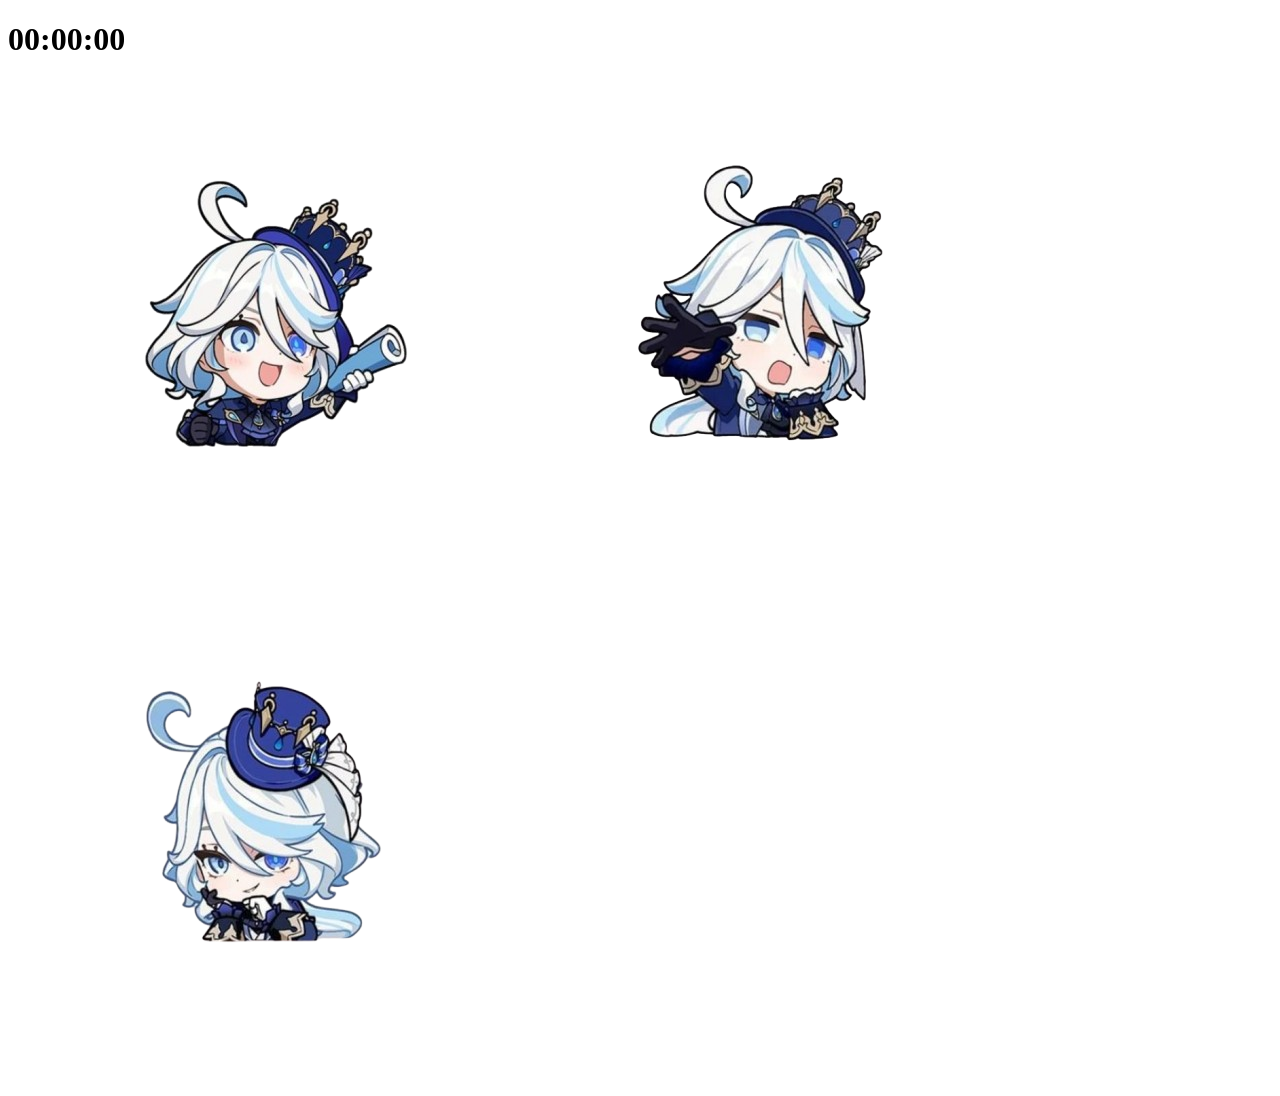
==== Stop Watch.html @ d0fb2773 "add button images" ====
<!DOCTYPE html>
<html lang="en">
<head>
    <meta charset="UTF-8">
    <meta name="viewport" content="width=device-width, initial-scale=1.0">
    <title>Furina Stop Watch</title>
    <link rel="stylesheet" href="Stop Watch.css">
</head>
<body>
    <div class="stopwatch">
        <h1>00:00:00</h1>
        <div class="buttons">
            <img src="furina_start-removebg-preview.png" alt="start">
            <img src="furina_stop-removebg-preview (1).png" alt="stop">
            <img src="furina_restart-removebg-preview.png" alt="reset">
        </div>

    </div>
    
</body>
</html>
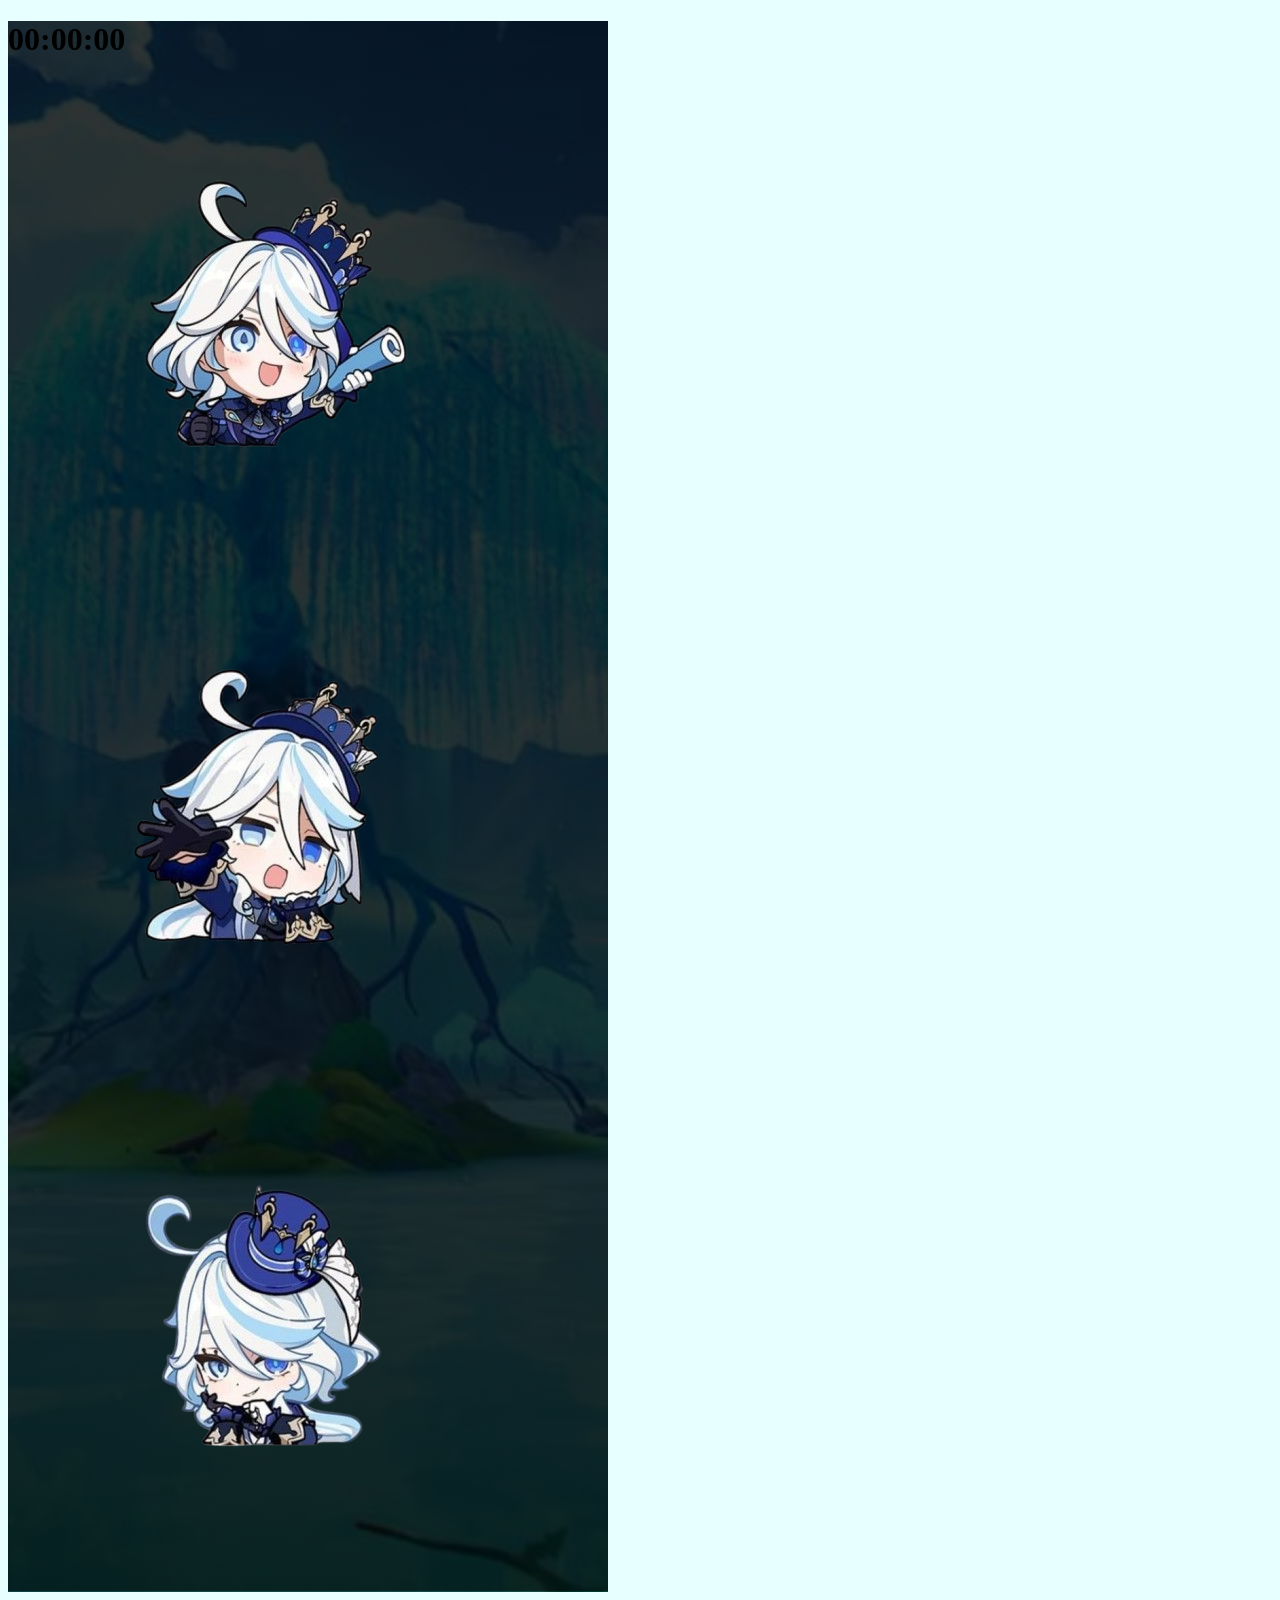
==== commit 38213d6d: "timer js" ====
--- a/Stop Watch.html
+++ b/Stop Watch.html
@@ -8,14 +8,15 @@
 </head>
 <body>
     <div class="stopwatch">
-        <h1>00:00:00</h1>
+        <h1 id="clock">00:00:00</h1>
         <div class="buttons">
-            <img src="furina_start-removebg-preview.png" alt="start">
-            <img src="furina_stop-removebg-preview (1).png" alt="stop">
-            <img src="furina_restart-removebg-preview.png" alt="reset">
+            <img id="btn" src="images/furina_start-removebg-preview.png" alt="start" onclick="watchStart()">
+            <img id="btn" src="images/furina_stop-removebg-preview (1).png" alt="stop">
+            <img id="btn" src="images/furina_restart-removebg-preview.png" alt="reset">
         </div>
 
     </div>
     
+    <link rel="module" href="Stop Watch.js">
 </body>
 </html>
--- a/Stop Watch.css
+++ b/Stop Watch.css
@@ -0,0 +1,30 @@
+body{
+    background:#e7ffff ;
+
+}
+
+::-webkit-scrollbar{
+    width:10px;
+}
+
+::-webkit-scrollbar-track {
+  box-shadow: inset 0 0 5px grey; 
+  border-radius: 10px;
+}
+
+::-webkit-scrollbar-thumb{
+    background-color: #111a49e4;
+    border-radius: 10px;
+}
+
+::-webkit-scrollbar-thumb:hover{background-color: #111a49;
+}
+
+.stopwatch{
+    width: 90%;
+    max-width: 600px;
+    background-image: linear-gradient(rgba(0,0,0,0.8), rgba(0,0,0,0.8)), url(images/Fontaine.jfif);
+    background-size: cover;
+    background-position: center;
+}
+
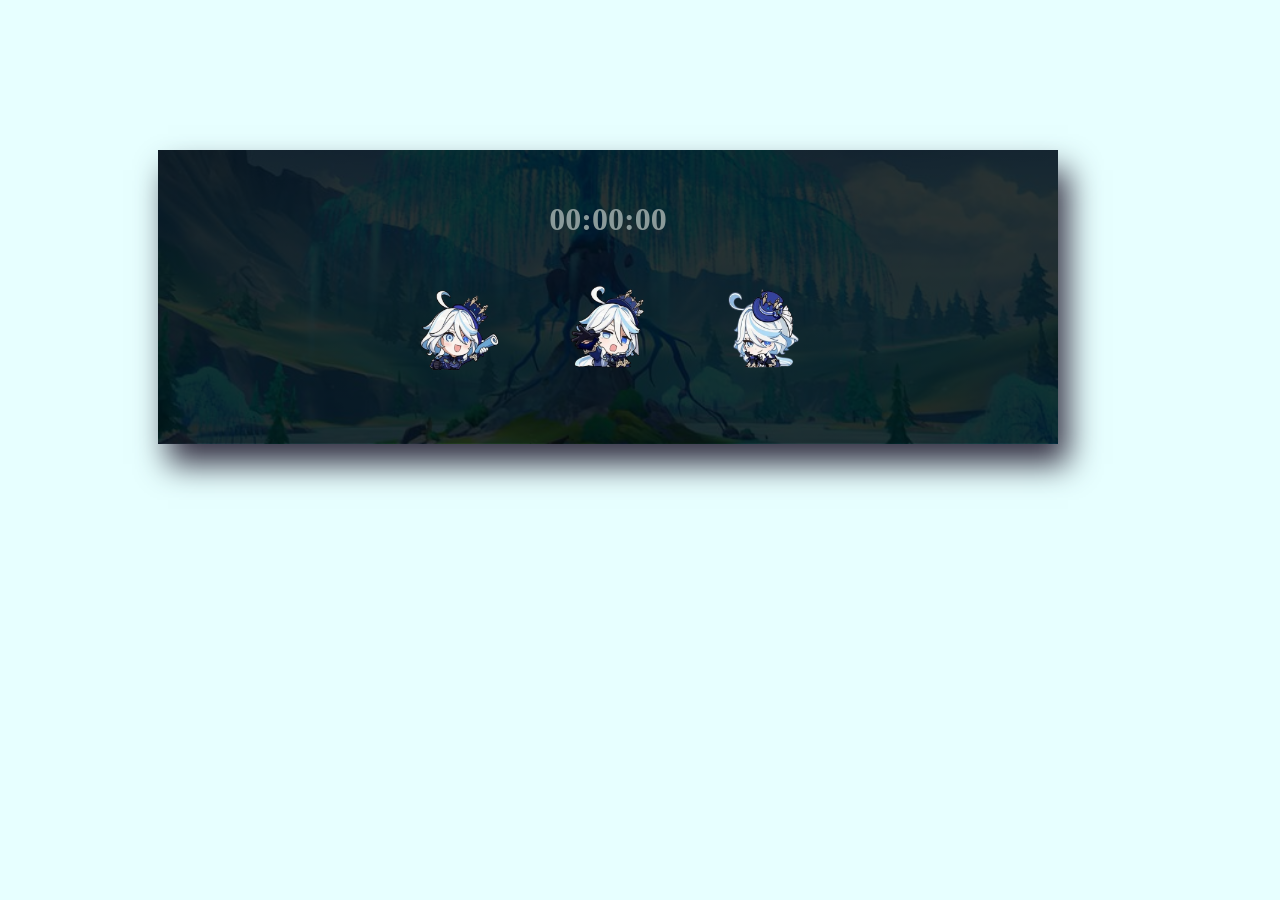
==== commit 265d7f1e: "re-sizing te buttons and fixing bg-img" ====
--- a/Stop Watch.html
+++ b/Stop Watch.html
@@ -10,9 +10,9 @@
     <div class="stopwatch">
         <h1 id="clock">00:00:00</h1>
         <div class="buttons">
-            <img id="btn" src="images/furina_start-removebg-preview.png" alt="start" onclick="watchStart()">
-            <img id="btn" src="images/furina_stop-removebg-preview (1).png" alt="stop">
-            <img id="btn" src="images/furina_restart-removebg-preview.png" alt="reset">
+            <img id="btn" src="images/furina_start-removebg-preview.png" alt="start" onclick="watchStart()" style="width: 150px;">
+            <img id="btn" src="images/furina_stop-removebg-preview (1).png" alt="stop" style="width: 150px;">
+            <img id="btn" src="images/furina_restart-removebg-preview.png" alt="reset" style="width: 150px;">
         </div>
 
     </div>
--- a/Stop Watch.css
+++ b/Stop Watch.css
@@ -22,9 +22,14 @@
 
 .stopwatch{
     width: 90%;
-    max-width: 600px;
+    max-width: 900px;
     background-image: linear-gradient(rgba(0,0,0,0.8), rgba(0,0,0,0.8)), url(images/Fontaine.jfif);
     background-size: cover;
     background-position: center;
+    text-align: center;
+    padding: 30px 0;
+    margin:150px;
+    box-shadow: 10px 20px 30px #353244;
+    color: #8A9A9A;
 }
 
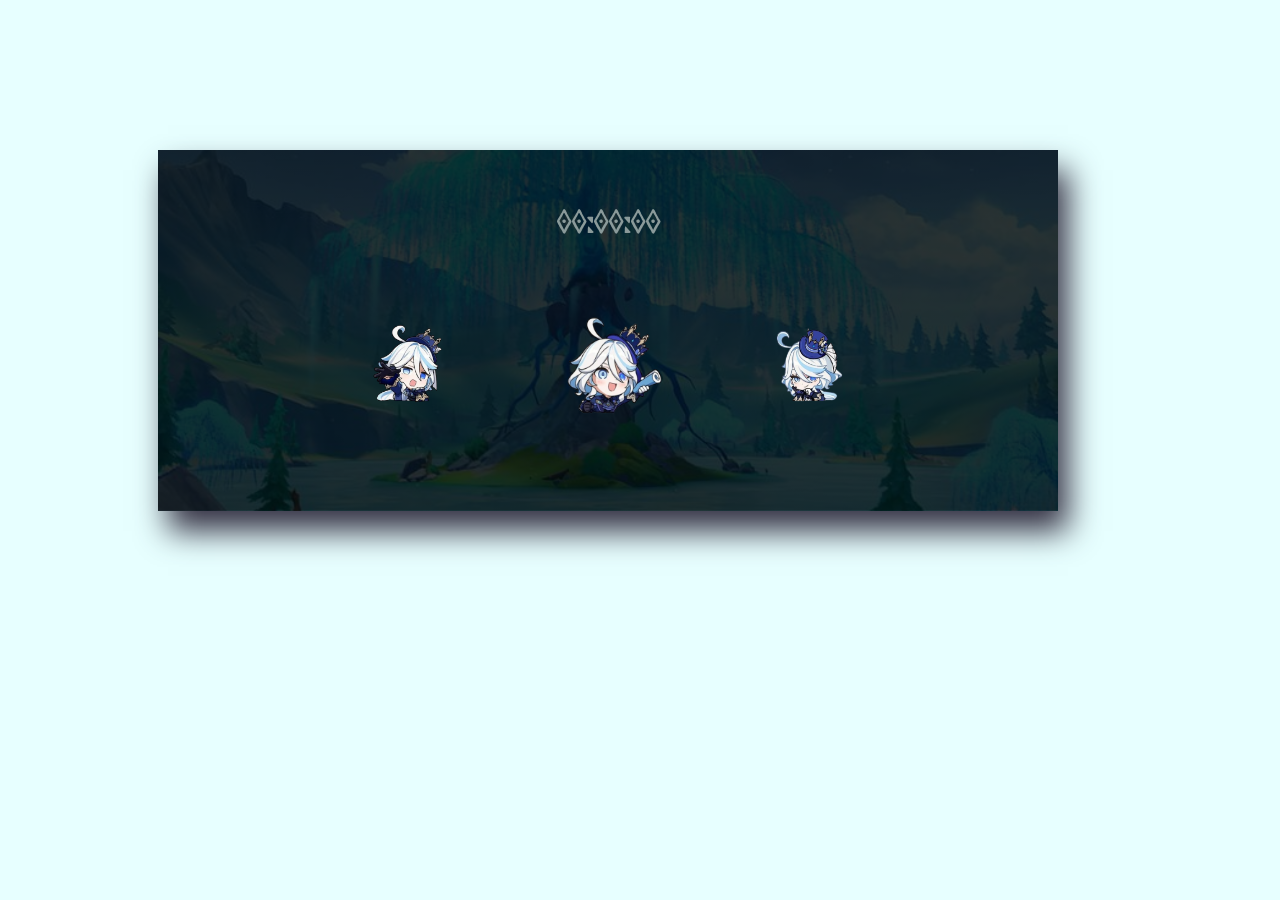
==== commit ea8fda1f: "fixing link" ====
--- a/Stop Watch.html
+++ b/Stop Watch.html
@@ -10,13 +10,14 @@
     <div class="stopwatch">
         <h1 id="clock">00:00:00</h1>
         <div class="buttons">
-            <img id="btn" src="images/furina_start-removebg-preview.png" alt="start" onclick="watchStart()" style="width: 150px;">
-            <img id="btn" src="images/furina_stop-removebg-preview (1).png" alt="stop" style="width: 150px;">
-            <img id="btn" src="images/furina_restart-removebg-preview.png" alt="reset" style="width: 150px;">
+            <img  src="images/furina_stop-removebg-preview (1).png" alt="stop" style="width: 140px;">
+            <img  src="images/furina_start-removebg-preview.png" alt="start" onclick="watchStart()" style="width: 180px;">
+            <img  src="images/furina_restart-removebg-preview.png" alt="reset" style="width: 140px;">
         </div>
 
     </div>
+
+    <script src="Stop Watch.js"></script>
     
-    <link rel="module" href="Stop Watch.js">
 </body>
 </html>
--- a/Stop Watch.css
+++ b/Stop Watch.css
@@ -1,5 +1,10 @@
+@import url('https://fonts.googleapis.com/css2?family=Sankofa+Display&display=swap');
+
 body{
     background:#e7ffff ;
+    font-family: "Sankofa Display", sans-serif;
+    font-weight: 400;
+    font-style: normal;
 
 }
 
@@ -33,3 +38,15 @@
     color: #8A9A9A;
 }
 
+.buttons{
+    display: flex;
+    align-items: center;
+    justify-content: center;
+}
+
+.buttons img{
+    cursor: pointer;
+    margin: 20px;
+    padding: 0;
+}
+
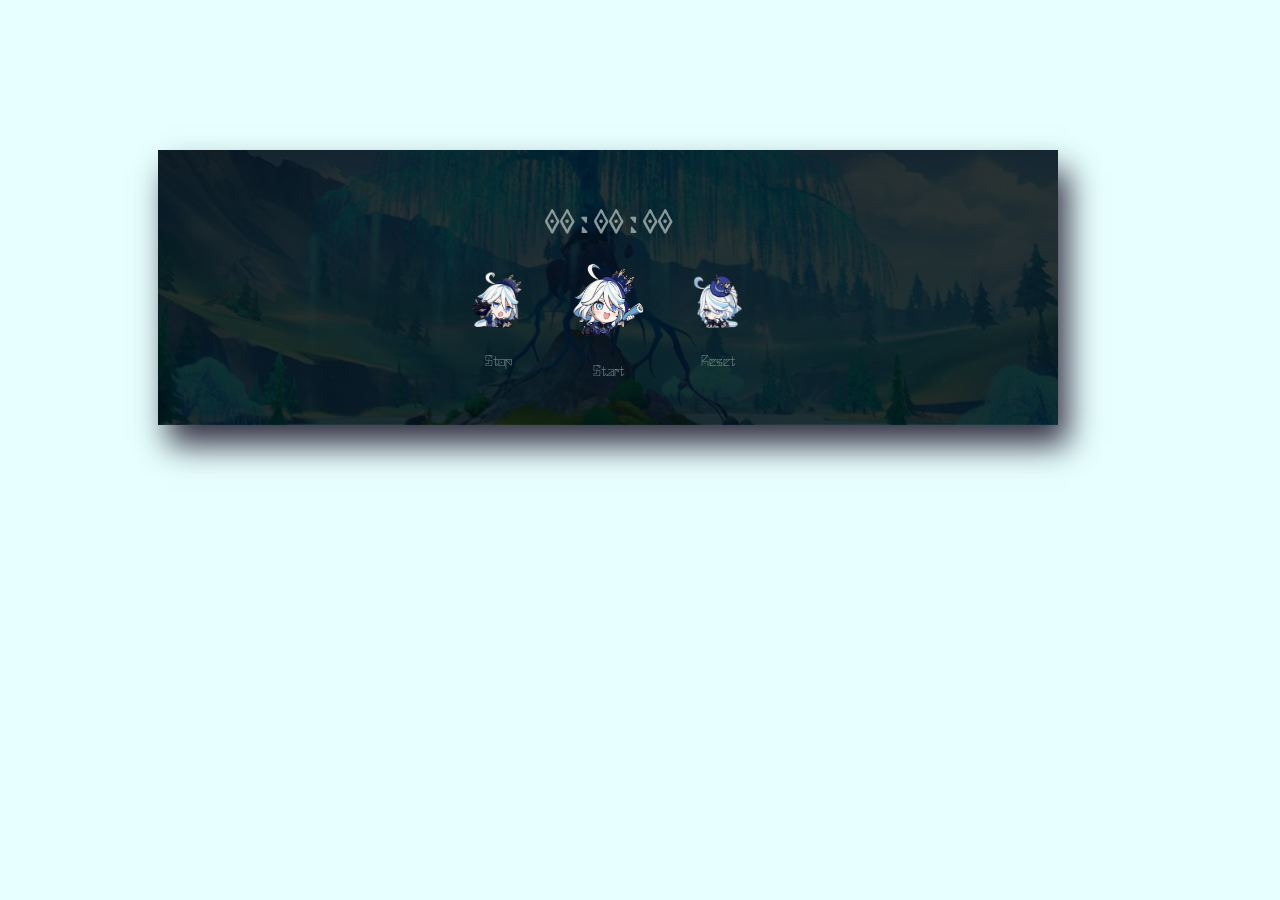
==== commit 0cfd8109: "adding text" ====
--- a/Stop Watch.html
+++ b/Stop Watch.html
@@ -8,11 +8,11 @@
 </head>
 <body>
     <div class="stopwatch">
-        <h1 id="clock">00:00:00</h1>
+        <h1 id="clock">00 : 00 : 00</h1>
         <div class="buttons">
-            <img  src="images/furina_stop-removebg-preview (1).png" alt="stop" style="width: 140px;">
-            <img  src="images/furina_start-removebg-preview.png" alt="start" onclick="watchStart()" style="width: 180px;">
-            <img  src="images/furina_restart-removebg-preview.png" alt="reset" style="width: 140px;">
+            <div><img  src="images/furina_stop-removebg-preview (1).png" alt="stop" style="width: 60px;" onclick="watchStop()"> <p>Stop</p> </div>
+            <div><img  src="images/furina_start-removebg-preview.png" alt="start" onclick="watchStart()" style="width: 80px;"> <p>Start</p> </div>
+            <div><img  src="images/furina_restart-removebg-preview.png" alt="reset" style="width: 60px;" onclick="watchReset()"> <p>Reset</p> </div>
         </div>
 
     </div>
--- a/Stop Watch.css
+++ b/Stop Watch.css
@@ -46,7 +46,13 @@
 
 .buttons img{
     cursor: pointer;
-    margin: 20px;
+    margin-left: 20px;
+    margin-right: 20px;
+    margin-bottom: 0;
     padding: 0;
 }
 
+.buttons.div.p{
+    margin-top: 0;
+    padding-top: 0;
+}
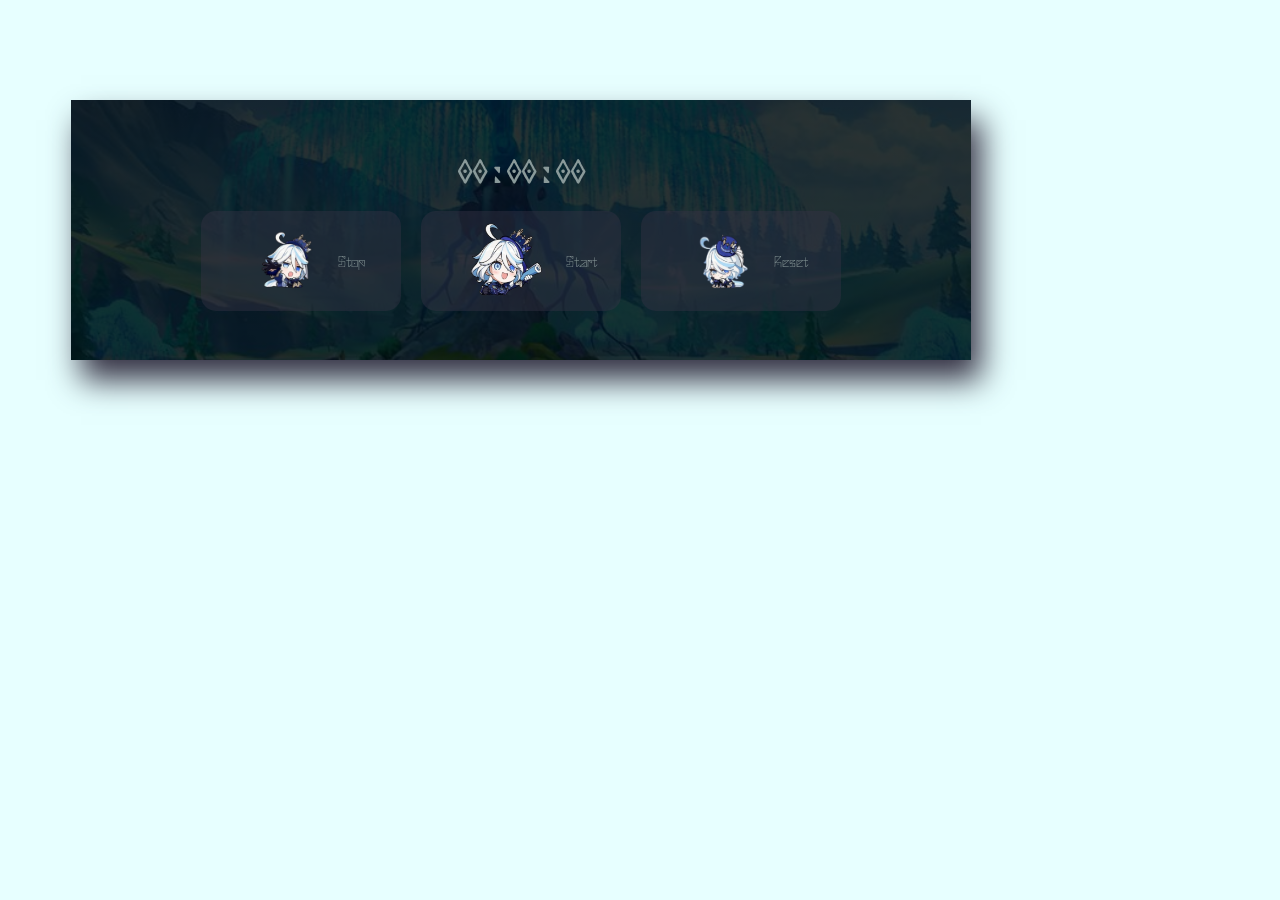
==== commit ff12aa00: "styling buttons" ====
--- a/Stop Watch.html
+++ b/Stop Watch.html
@@ -10,9 +10,9 @@
     <div class="stopwatch">
         <h1 id="clock">00 : 00 : 00</h1>
         <div class="buttons">
-            <div><img  src="images/furina_stop-removebg-preview (1).png" alt="stop" style="width: 60px;" onclick="watchStop()"> <p>Stop</p> </div>
-            <div><img  src="images/furina_start-removebg-preview.png" alt="start" onclick="watchStart()" style="width: 80px;"> <p>Start</p> </div>
-            <div><img  src="images/furina_restart-removebg-preview.png" alt="reset" style="width: 60px;" onclick="watchReset()"> <p>Reset</p> </div>
+            <div class="holographic-btn" onclick="watchStop()"><img  src="images/furina_stop-removebg-preview (1).png" alt="stop" style="width: 60px;" > <p>Stop</p> </div>
+            <div class="holographic-btn" onclick="watchStart()"><img  src="images/furina_start-removebg-preview.png" alt="start"  style="width: 80px;"> <p>Start</p> </div>
+            <div class="holographic-btn" onclick="watchReset()"><img  src="images/furina_restart-removebg-preview.png" alt="reset" style="width: 60px;" > <p>Reset</p> </div>
         </div>
 
     </div>
--- a/Stop Watch.css
+++ b/Stop Watch.css
@@ -27,15 +27,19 @@
 
 .stopwatch{
     width: 90%;
+    height: 200px;
     max-width: 900px;
     background-image: linear-gradient(rgba(0,0,0,0.8), rgba(0,0,0,0.8)), url(images/Fontaine.jfif);
     background-size: cover;
     background-position: center;
     text-align: center;
     padding: 30px 0;
-    margin:150px;
+    margin-right:5%;
+    margin-top: 100px;
+    margin-left: 5%;
     box-shadow: 10px 20px 30px #353244;
     color: #8A9A9A;
+
 }
 
 .buttons{
@@ -45,14 +49,61 @@
 }
 
 .buttons img{
-    cursor: pointer;
+
     margin-left: 20px;
     margin-right: 20px;
     margin-bottom: 0;
     padding: 0;
+    display: flex;
 }
 
 .buttons.div.p{
     margin-top: 0;
     padding-top: 0;
-}+}
+
+.holographic-btn {
+    width: 200px;    
+    cursor: pointer;
+    height: 100px;
+    background: #35324470;
+    display: flex;
+    justify-content: center;
+    align-items: center;
+    position: relative;
+    overflow: hidden;
+    border-radius: 15px;
+    transition: all 0.2s ease;
+    margin-left: 10px;
+    margin-right: 10px;
+}
+
+.holographic-btn p {
+    position: relative;
+    z-index: 2;
+}
+
+.holographic-btn::before {
+    content: '';
+    position: absolute;
+    top: -0%;
+    left: -50%;
+    width: 200%;
+    height: 200%;
+    background: linear-gradient(0deg,transparent,transparent 30%,rgba(231, 255, 255, 0.5));
+    transform: rotate(-45deg);
+    transition: all 0.5s ease;
+    opacity: 0;
+}
+
+.holographic-btn:hover {
+    border-radius: 30px;
+    padding: 5px;
+    transform: scale(1.05);
+    box-shadow: 0 0 20px rgba(231, 255, 255, 0.5);
+}
+
+.holographic-btn:hover::before {
+    opacity: 1;
+    transform: rotate(-45deg) translateY(100%);
+}
